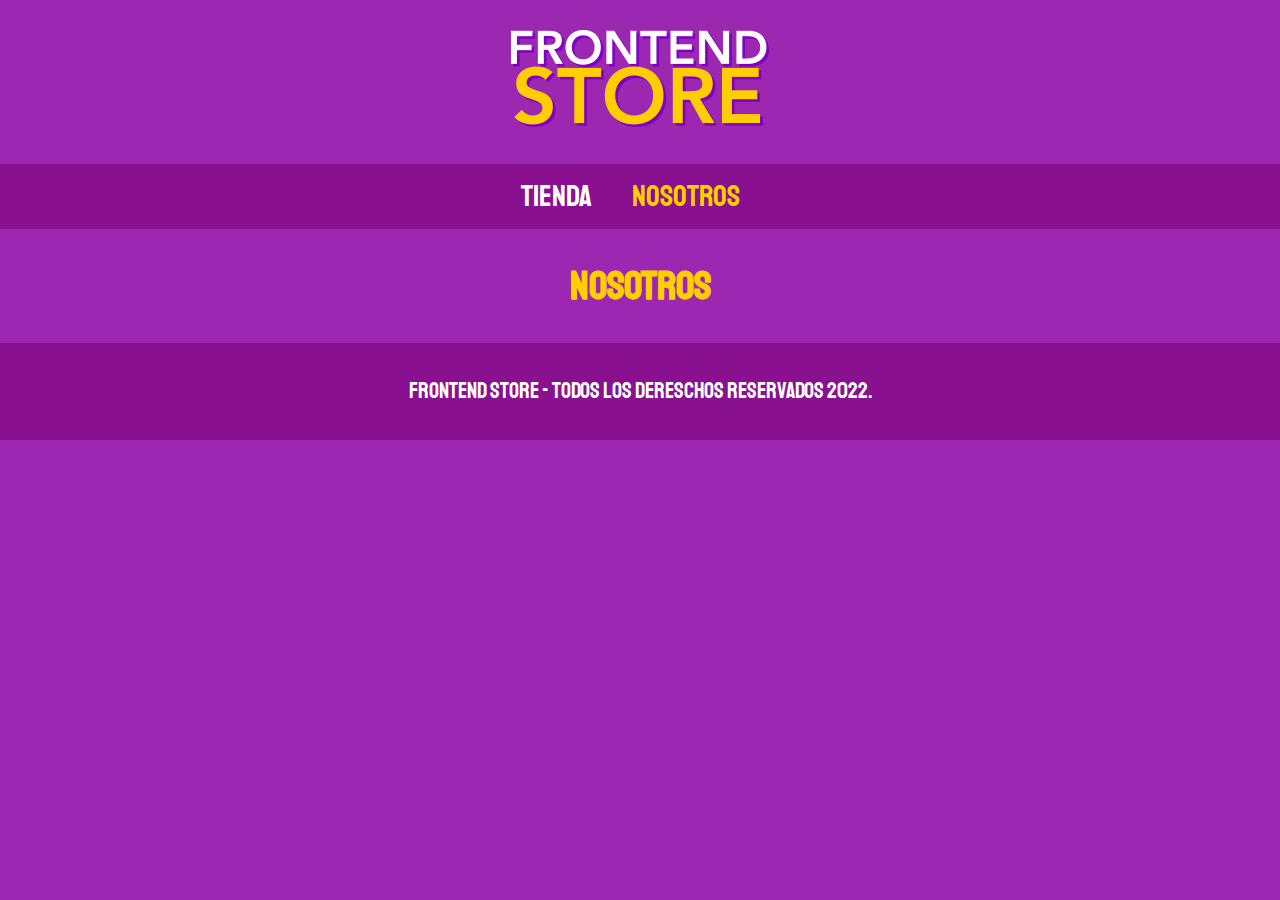
==== nosotros.html @ a3c20cd1 "Se agregaron paginas" ====
<!DOCTYPE html>
<html lang="en">
<head>
    <meta charset="UTF-8">
    <meta http-equiv="X-UA-Compatible" content="IE=edge">
    <meta name="viewport" content="width=device-width, initial-scale=1.0">
    <link rel="stylesheet" href="css/normalize.css".css">
    <link rel="stylesheet" href="css/style.css">
    <link href="https://fonts.googleapis.com/css2?family=Staatliches&display=swap" rel="stylesheet">
    <title>Frontend Store</title>
</head>
<body>
    <header class="header">
        <a href="index.html">
            <img src="img/logo.png" alt="logotipo" class="header__logo"></a>
    </header>
    <nav class="navegacion">
        <a class="navegacion__enlace" href="index.html">Tienda</a>
        <a class="navegacion__enlace navegacion__enlace--activo" href="nosotros.html">Nosotros</a>
    </nav>
    <main>
        <h1>Nosotros</h1>
        
    </main>
    <footer class="footer">
        <p class="footer__texto">Frontend Store - Todos los dereschos Reservados 2022.</p>
    </footer>
</body>
</html>
---- css/style.css ----
:root {
    --primario: #9c27b0;
    --primariOscuro: #891190;
    --secundario: #ffce00;
    --secundariOscuro: rgb(233,287,2);
    --blanco: #fff;
    --negro: #000;

    --fuenteprincipal:'Staatliches', cursive;
}
html{
    box-sizing: border-box;
    font-size: 62.5%;/*1rem = 10px*/
}
*, *:before, *:after{
    box-sizing: inherit;
}
/*Globales*/
body{
    background-color: var(--primario);
    font-size: 1.6rem;
    line-height: 1.5;
}
p{
    font-size: 1.6rem;
    font-family: Arial, Helvetica, sans-serif;
    color: var(--blanco);
}
a{
    text-decoration: none;
}
img{
    max-width: 100%;
}
.contenedor{
    max-width: 120rem;
    margin: 0 auto;
}
h1, h2, h3{
    text-align: center;
    color: var(--secundario);
    font-family: var(--fuenteprincipal);
}
h1{
    font-size: 4rem;
}
h2{
    font-size: 3.2rem ;
}
h3{
    font-size: 2.4rem;
}
/*Header*/
.header{
    display: flex;
    justify-content: center;
}
.header__logo{
    margin: 3rem 0;

}
/*Footer*/
.footer{
    background-color: var(--primariOscuro);
    padding: 1rem 0;
    margin-top: 2rem;
}
.footer__texto{
    font-family: var(--fuenteprincipal);
    text-align: center;
    font-size: 2.2rem;
}
/*Navegacion*/
.navegacion{
    background-color: var(--primariOscuro);
    padding: 1rem 0;
    display: flex;
    justify-content: center;
    gap: 2rem;
}
.navegacion__enlace{
    font-family: var(--fuenteprincipal);
    color: var(--blanco);
    font-size: 3rem;
    margin-right: 2rem;
}
.navegacion__enlace:hover{
    color: var(--secundario);
}
.navegacion__enlace--activo{
    color: var(--secundario);
}
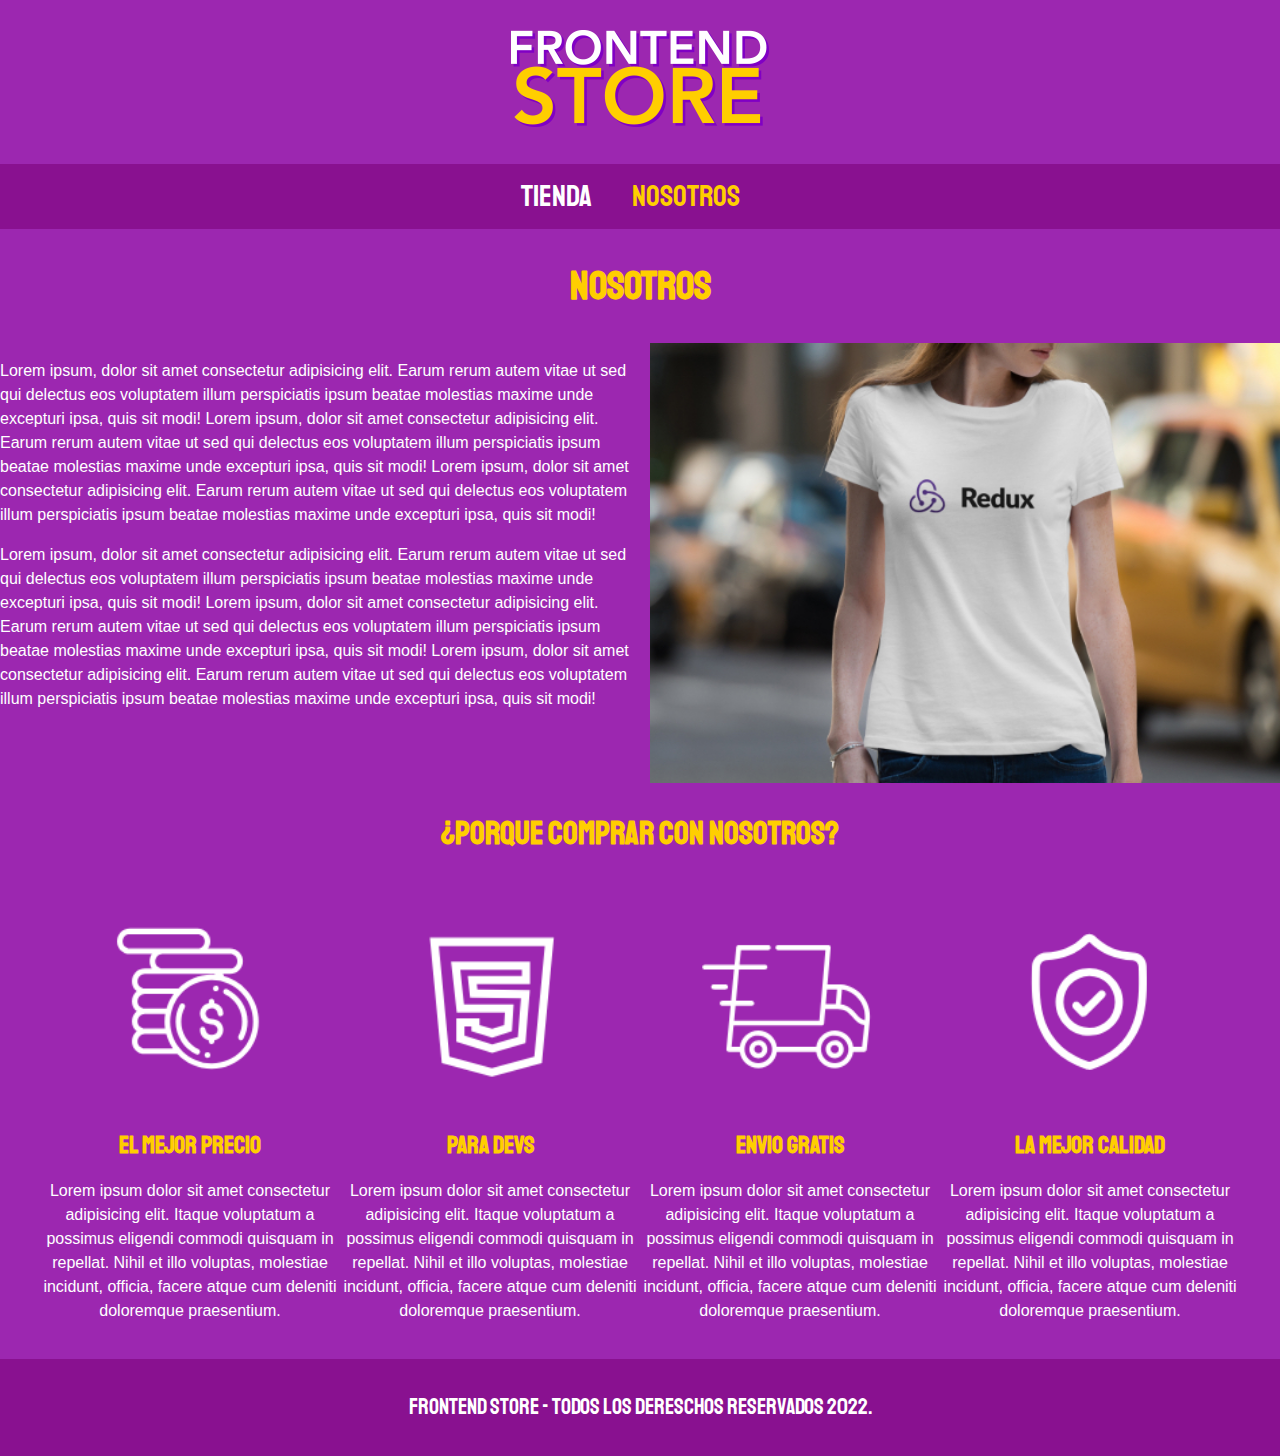
==== commit 4fb80fca: "Termino de pagina Nosotros" ====
--- a/nosotros.html
+++ b/nosotros.html
@@ -20,8 +20,54 @@
     </nav>
     <main>
         <h1>Nosotros</h1>
-        
+        <div class="nosotros">
+        <div class="nosotros__contenido">
+            <p>Lorem ipsum, dolor sit amet consectetur adipisicing elit. Earum rerum autem vitae ut sed qui delectus eos voluptatem illum perspiciatis ipsum beatae molestias maxime unde excepturi ipsa, quis sit modi!
+            Lorem ipsum, dolor sit amet consectetur adipisicing elit. Earum rerum autem vitae ut sed qui delectus eos voluptatem illum perspiciatis ipsum beatae molestias maxime unde excepturi ipsa, quis sit modi!
+            Lorem ipsum, dolor sit amet consectetur adipisicing elit. Earum rerum autem vitae ut sed qui delectus eos voluptatem illum perspiciatis ipsum beatae molestias maxime unde excepturi ipsa, quis sit modi!
+            </p>
+            <p>Lorem ipsum, dolor sit amet consectetur adipisicing elit. Earum rerum autem vitae ut sed qui delectus eos voluptatem illum perspiciatis ipsum beatae molestias maxime unde excepturi ipsa, quis sit modi!
+            Lorem ipsum, dolor sit amet consectetur adipisicing elit. Earum rerum autem vitae ut sed qui delectus eos voluptatem illum perspiciatis ipsum beatae molestias maxime unde excepturi ipsa, quis sit modi!
+            Lorem ipsum, dolor sit amet consectetur adipisicing elit. Earum rerum autem vitae ut sed qui delectus eos voluptatem illum perspiciatis ipsum beatae molestias maxime unde excepturi ipsa, quis sit modi!
+            </p>        
+        </div>
+            <img class="nosotros__imagen" src="img/nosotros.jpg" alt="imagen nosotros">
+        </div>
     </main>
+    <section class="contenedor comprar">
+        <h2 class="comprar__titulo">¿Porque Comprar con Nosotros?</h2>
+        <div class="bloques">
+            <div class="bloque">
+                <img class="bloque__imagen" src="img/icono_1.png" alt="porque comprar">
+                <h3 class="bloque__titulo">El Mejor Precio</h3>
+                <p>
+                    Lorem ipsum dolor sit amet consectetur adipisicing elit. Itaque voluptatum a possimus eligendi commodi quisquam in repellat. Nihil et illo voluptas, molestiae incidunt, officia, facere atque cum deleniti doloremque praesentium.
+                </p>
+            </div><!--Bloque-->
+            <div class="bloque">
+                <img class="bloque__imagen" src="img/icono_2.png" alt="para devs">
+                <h3 class="bloque__titulo">Para Devs</h3>
+                <p>
+                    Lorem ipsum dolor sit amet consectetur adipisicing elit. Itaque voluptatum a possimus eligendi commodi quisquam in repellat. Nihil et illo voluptas, molestiae incidunt, officia, facere atque cum deleniti doloremque praesentium.
+                </p>
+            </div><!--Bloque-->
+            <div class="bloque">
+                <img class="bloque__imagen" src="img/icono_3.png" alt="envio gratis">
+                <h3 class="bloque__titulo">Envio Gratis</h3>
+                <p>
+                    Lorem ipsum dolor sit amet consectetur adipisicing elit. Itaque voluptatum a possimus eligendi commodi quisquam in repellat. Nihil et illo voluptas, molestiae incidunt, officia, facere atque cum deleniti doloremque praesentium.
+                </p>
+            </div><!--Bloque-->
+            <div class="bloque">
+                <img class="bloque__imagen" src="img/icono_4.png" alt="la mejor calidad">
+                <h3 class="bloque__titulo">La Mejor Calidad</h3>
+                <p>
+                    Lorem ipsum dolor sit amet consectetur adipisicing elit. Itaque voluptatum a possimus eligendi commodi quisquam in repellat. Nihil et illo voluptas, molestiae incidunt, officia, facere atque cum deleniti doloremque praesentium.
+                </p>
+            </div><!--Bloque-->
+        </div><!--Bloques-->
+
+    </section>
     <footer class="footer">
         <p class="footer__texto">Frontend Store - Todos los dereschos Reservados 2022.</p>
     </footer>
--- a/css/style.css
+++ b/css/style.css
@@ -90,3 +90,100 @@
 .navegacion__enlace--activo{
     color: var(--secundario);
 }
+/*Grid*/
+.grid{
+    display: grid;
+    grid-template-columns: repeat(2 , 1fr);
+    gap: 2rem;
+}
+@media (min-width: 768px) {
+    .grid{
+        grid-template-columns: repeat(3 , 1fr);
+    }
+}
+/*Productos*/
+.producto{
+    background-color: var(--primariOscuro);
+    padding: 1rem;
+}
+.producto__imagen{
+    width: 100%;
+}
+.producto__informacion{
+
+}
+.producto__nombre{
+    font-size: 4rem;
+}
+.producto__precio{
+    font-size: 2.8rem;
+    color: var(--secundario);
+}
+.producto__nombre,
+.producto__precio{
+    font-family: var(--fuenteprincipal);
+    margin: 1rem 0;
+    text-align: center;
+    line-height: 1.2;
+}
+/*Graficos*/
+.grafico{
+    min-height: 30rem;
+    background-repeat:no-repeat;
+    background-size: cover;
+    grid-column: 1 / 3;
+}
+.grafico--camisas{
+    grid-row: 2 / 3;
+    background-image: url(../img/grafico1.jpg);
+}
+.grafico--node{
+    grid-row: 8 / 9;
+    background-image: url(../img/grafico2.jpg);
+}
+@media (min-width: 768px) {
+    .grafico--node{
+        background-image: url(../img/grafico2.jpg);
+        grid-column: 2 / 4;
+        grid-row: 5 / 6;
+    }
+}
+/*Nosotros*/
+.nosotros{
+    display: grid;
+    grid-template-rows: repeat(2, auto);
+}
+@media (min-width: 768px) {
+    .nosotros{
+        grid-template-columns: repeat(2, 1fr);
+        column-gap: 2rem;
+    }
+}
+.nosotros__imagen{
+    grid-row: 1 / 2;
+    width: 100%;
+}
+@media (min-width: 768px) {
+    .nosotros__imagen{
+        grid-column: 2 / 3;
+    }
+}
+/**Bloques**/
+.bloques{
+    display: grid;
+    grid-template-columns: repeat(2 , 1fr);
+}
+@media (min-width: 768px) {
+    .bloques{
+        grid-template-columns: repeat(4, 1fr) ;
+    }
+}
+.bloque{
+    text-align: center;
+}
+.bloque__imagen{
+    width: 100%;
+}
+.bloque__titulo{
+    margin: 0;
+}